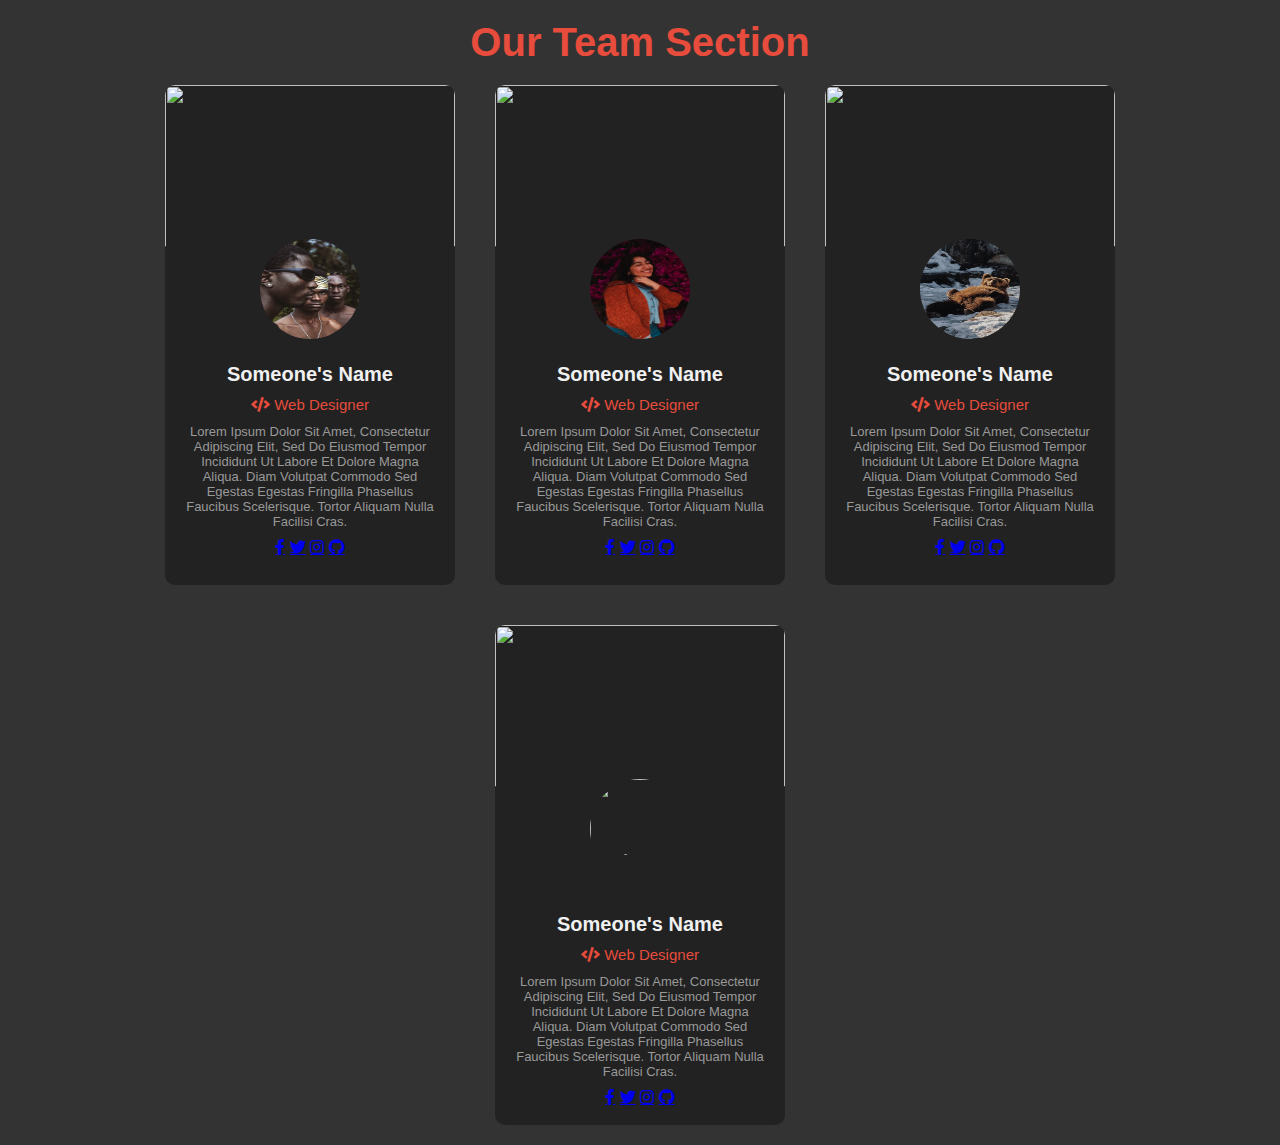
==== DuoHealthApp/OurTeam/main.html @ fdae5efe "our team" ====
<!DOCTYPE html>
<html lang="en">
<head>
    <meta charset="UTF-8">
    <meta name="viewport" content="width=device-width, initial-scale=1.0">

    <link rel="stylesheet" href="https://cdnjs.cloudflare.com/ajax/font-awesome/5.15.1/css/all.min.css">
    <link rel="stylesheet" href="https://cdnjs.cloudflare.com/ajax/libs/font-awesome/5.15.3/css/all.min.css" />
    <link rel="stylesheet" href="style.css">

    <title>Responsive Our Team Section Using Pure HTML and CSS</title>
<head>
<body>

<h1>our team section</h1>

<section class="container">

<div class="card">
    <div class="bg-image">
    <img src="bg-image.jpg" alt="">
    </div>
    <div class="pic">
        <img src="pic1.jpg" alt="">
    </div>
    <div class="info">
        <h3>someone's name</h3>
        <span> <i class="fas fa-code"></i> web designer </span>
        <p>Lorem ipsum dolor sit amet, consectetur adipiscing elit, sed do eiusmod tempor incididunt ut labore et dolore magna aliqua. Diam volutpat commodo sed egestas egestas fringilla phasellus faucibus scelerisque. Tortor aliquam nulla facilisi cras.</p>
        <div class="icons">
            <a href="#" class="fab fa-facebook-f"></a>
            <a href="#" class="fab fa-twitter"></a>
            <a href="#" class="fab fa-instagram"></a>
            <a href="#" class="fab fa-github"></a>
        </div>
    </div>
</div>

<div class="card">
    <div class="bg-image">
    <img src="bg-image.jpg" alt="">
    </div>
    <div class="pic">
        <img src="pic2.jpg" alt="">
    </div>
    <div class="info">
        <h3>someone's name</h3>
        <span> <i class="fas fa-code"></i> web designer </span>
        <p>Lorem ipsum dolor sit amet, consectetur adipiscing elit, sed do eiusmod tempor incididunt ut labore et dolore magna aliqua. Diam volutpat commodo sed egestas egestas fringilla phasellus faucibus scelerisque. Tortor aliquam nulla facilisi cras.</p>
        <div class="icons">
            <a href="#" class="fab fa-facebook-f"></a>
            <a href="#" class="fab fa-twitter"></a>
            <a href="#" class="fab fa-instagram"></a>
            <a href="#" class="fab fa-github"></a>
        </div>
    </div>
</div>

<div class="card">
    <div class="bg-image">
    <img src="bg-image.jpg" alt="">
    </div>
    <div class="pic">
        <img src="pic3.jpg" alt="">
    </div>
    <div class="info">
        <h3>someone's name</h3>
        <span> <i class="fas fa-code"></i> web designer </span>
        <p>Lorem ipsum dolor sit amet, consectetur adipiscing elit, sed do eiusmod tempor incididunt ut labore et dolore magna aliqua. Diam volutpat commodo sed egestas egestas fringilla phasellus faucibus scelerisque. Tortor aliquam nulla facilisi cras.</p>
        <div class="icons">
            <a href="#" class="fab fa-facebook-f"></a>
            <a href="#" class="fab fa-twitter"></a>
            <a href="#" class="fab fa-instagram"></a>
            <a href="#" class="fab fa-github"></a>
        </div>
    </div>
</div>

<div class="card">
    <div class="bg-image">
    <img src="bg-image.jpg" alt="">
    </div>
    <div class="pic">
        <img src="pic4.jpg" alt="">
    </div>
    <div class="info">
        <h3>someone's name</h3>
        <span> <i class="fas fa-code"></i> web designer </span>
        <p>Lorem ipsum dolor sit amet, consectetur adipiscing elit, sed do eiusmod tempor incididunt ut labore et dolore magna aliqua. Diam volutpat commodo sed egestas egestas fringilla phasellus faucibus scelerisque. Tortor aliquam nulla facilisi cras.</p>
        <div class="icons">
            <a href="#" class="fab fa-facebook-f"></a>
            <a href="#" class="fab fa-twitter"></a>
            <a href="#" class="fab fa-instagram"></a>
            <a href="#" class="fab fa-github"></a>
        </div>
    </div>
</div>

</section>

</body>
</html>
---- DuoHealthApp/OurTeam/style.css ----
*{
    margin:0; padding:0;
    box-sizing: border-box;
    text-transform: capitalize;
    transition: all .2s linear;
    font-family: Verdana, Geneva, Tahoma, sans-serif;
}

body{
    background: #333;
}

h1{
    font-size: 40px;
    margin-top: 20px;
    color: #e74c3c;
    text-align: center;
}

.container{
    display: flex;
    justify-content: center;
    flex-wrap: wrap;
}

.card{
    height: 500px;
    width: 290px;
    margin: 20px;
    box-shadow: 0 3px 5px #0000;
    border-radius: 10px;
    overflow: hidden;
    text-align: center;
    background-color: #222;
}

.card .bg-image img{
    width: 100%;
    height: 230px;
    object-fit: cover;
    clip-path: polygon(0 0, 100% 0%, 100% 70%, 45% 100%, 0 70%);
}

.card .pic img{
    width: 120px;
    height: 120px;
    border-radius: 50%;
    border: 10px solid #222;
    margin-top: -90px;
    position: relative;
}

.card .info h3{
    color: #f0f0f0;
    font-size: 20px;
    padding: 10px 0;
}

.card .info span{
    font-size: 15px;
    color: #e74c3c;
}

.card .info p{
    font-size: 13px;
    padding:10px 20px;
    color: #999;
}

.card.info .icons a{
    font-size: 20px;
    text-decoration: none;
    color: #e74c3c;
    margin-top: 20px;
    padding: 0 5px;
}

.card.info .icons a:hover{
    color:#f0f0f0; 
}
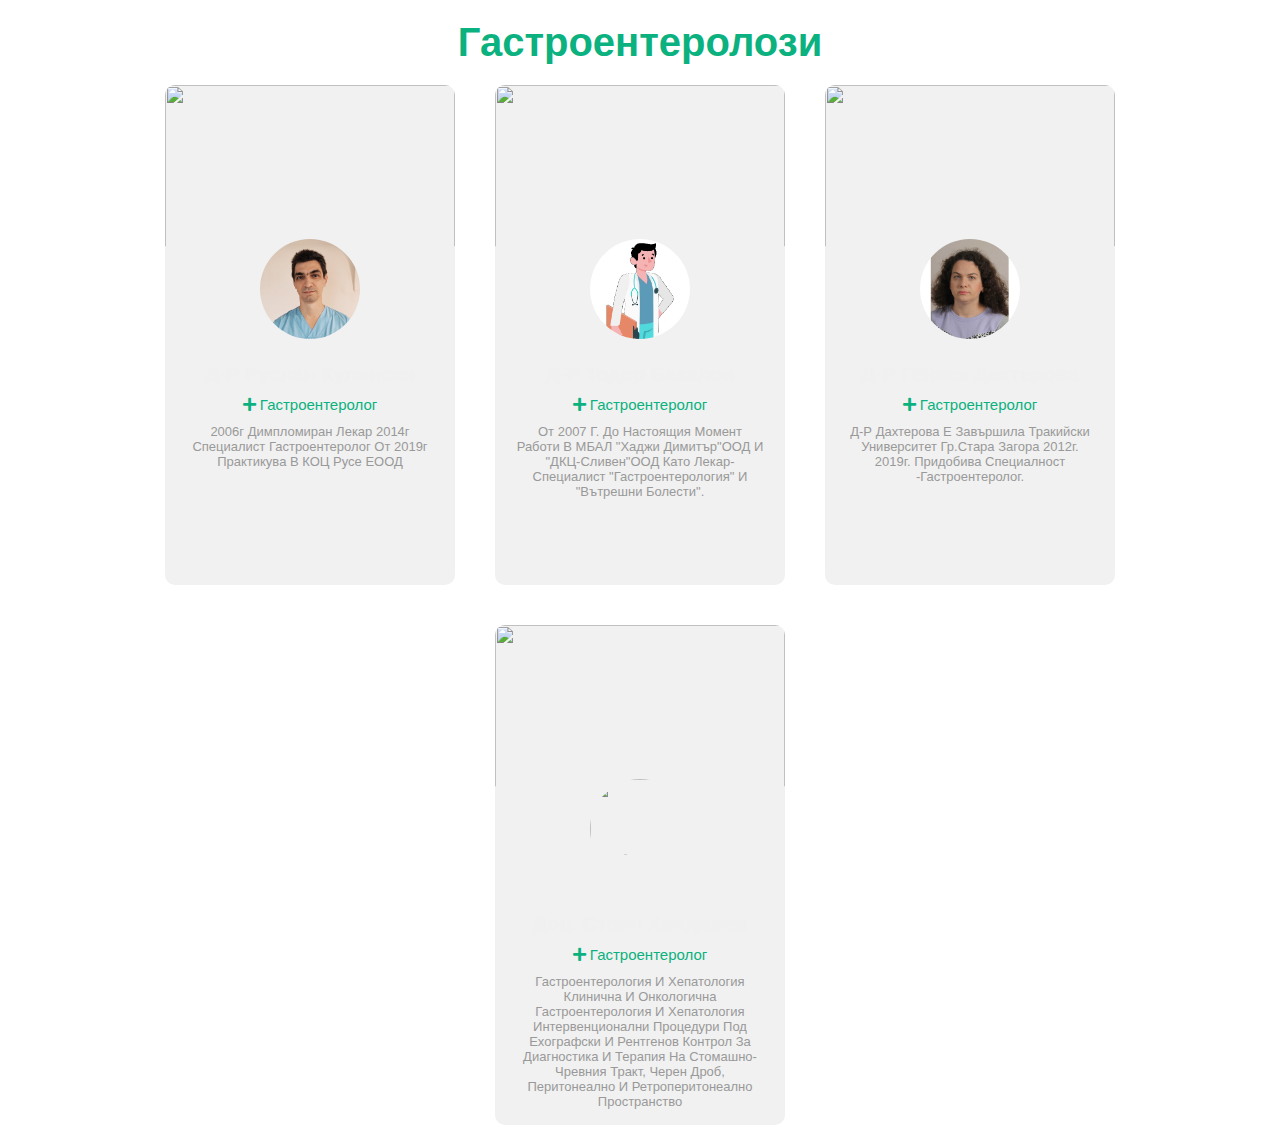
==== commit cc26ba4f: "Update docs" ====
--- a/DuoHealthApp/OurTeam/main.html
+++ b/DuoHealthApp/OurTeam/main.html
@@ -8,11 +8,11 @@
     <link rel="stylesheet" href="https://cdnjs.cloudflare.com/ajax/libs/font-awesome/5.15.3/css/all.min.css" />
     <link rel="stylesheet" href="style.css">
 
-    <title>Responsive Our Team Section Using Pure HTML and CSS</title>
+    <title>Гастроентеролози</title>
 <head>
 <body>
 
-<h1>our team section</h1>
+<h1>Гастроентеролози</h1>
 
 <section class="container">
 
@@ -24,15 +24,12 @@
         <img src="pic1.jpg" alt="">
     </div>
     <div class="info">
-        <h3>someone's name</h3>
-        <span> <i class="fas fa-code"></i> web designer </span>
-        <p>Lorem ipsum dolor sit amet, consectetur adipiscing elit, sed do eiusmod tempor incididunt ut labore et dolore magna aliqua. Diam volutpat commodo sed egestas egestas fringilla phasellus faucibus scelerisque. Tortor aliquam nulla facilisi cras.</p>
-        <div class="icons">
-            <a href="#" class="fab fa-facebook-f"></a>
-            <a href="#" class="fab fa-twitter"></a>
-            <a href="#" class="fab fa-instagram"></a>
-            <a href="#" class="fab fa-github"></a>
-        </div>
+        <h3>Д-р Руслан Кулински</h3>
+        <span> <i class="fas fa-plus"></i> Гастроентеролог </span>
+        <p>2006г димпломиран лекар
+            2014г Специалист Гастроентеролог
+            от 2019г практикува в КОЦ Русе ЕООД
+        <p>
     </div>
 </div>
 
@@ -44,15 +41,9 @@
         <img src="pic2.jpg" alt="">
     </div>
     <div class="info">
-        <h3>someone's name</h3>
-        <span> <i class="fas fa-code"></i> web designer </span>
-        <p>Lorem ipsum dolor sit amet, consectetur adipiscing elit, sed do eiusmod tempor incididunt ut labore et dolore magna aliqua. Diam volutpat commodo sed egestas egestas fringilla phasellus faucibus scelerisque. Tortor aliquam nulla facilisi cras.</p>
-        <div class="icons">
-            <a href="#" class="fab fa-facebook-f"></a>
-            <a href="#" class="fab fa-twitter"></a>
-            <a href="#" class="fab fa-instagram"></a>
-            <a href="#" class="fab fa-github"></a>
-        </div>
+        <h3>Д-р Тодор Бакалов</h3>
+        <span> <i class="fas fa-plus"></i> Гастроентеролог </span>
+        <p>От 2007 г. до настоящия момент работи в МБАЛ "Хаджи Димитър"ООД и "ДКЦ-Сливен"ООД като лекар-специалист "Гастроентерология" и "Вътрешни болести".</p>
     </div>
 </div>
 
@@ -64,15 +55,11 @@
         <img src="pic3.jpg" alt="">
     </div>
     <div class="info">
-        <h3>someone's name</h3>
-        <span> <i class="fas fa-code"></i> web designer </span>
-        <p>Lorem ipsum dolor sit amet, consectetur adipiscing elit, sed do eiusmod tempor incididunt ut labore et dolore magna aliqua. Diam volutpat commodo sed egestas egestas fringilla phasellus faucibus scelerisque. Tortor aliquam nulla facilisi cras.</p>
-        <div class="icons">
-            <a href="#" class="fab fa-facebook-f"></a>
-            <a href="#" class="fab fa-twitter"></a>
-            <a href="#" class="fab fa-instagram"></a>
-            <a href="#" class="fab fa-github"></a>
-        </div>
+        <h3>Д-р Геника Дахтерова</h3>
+        <span> <i class="fas fa-plus"></i> Гастроентеролог </span>
+        <p>Д-р Дахтерова е завършила Тракийски университет  гр.Стара Загора 2012г.
+            2019г. придобива специалност -гастроентеролог.
+        </p>
     </div>
 </div>
 
@@ -84,15 +71,11 @@
         <img src="pic4.jpg" alt="">
     </div>
     <div class="info">
-        <h3>someone's name</h3>
-        <span> <i class="fas fa-code"></i> web designer </span>
-        <p>Lorem ipsum dolor sit amet, consectetur adipiscing elit, sed do eiusmod tempor incididunt ut labore et dolore magna aliqua. Diam volutpat commodo sed egestas egestas fringilla phasellus faucibus scelerisque. Tortor aliquam nulla facilisi cras.</p>
-        <div class="icons">
-            <a href="#" class="fab fa-facebook-f"></a>
-            <a href="#" class="fab fa-twitter"></a>
-            <a href="#" class="fab fa-instagram"></a>
-            <a href="#" class="fab fa-github"></a>
-        </div>
+        <h3>Доц. Стоян Ханджиев</h3>
+        <span> <i class="fas fa-plus"></i> Гастроентеролог </span>
+        <p>Гастроентерология и хепатология
+            Клинична и онкологична гастроентерология и хепатология
+           Интервенционални процедури под ехографски и рентгенов контрол за диагностика и терапия на стомашно-чревния тракт, черен дроб, перитонеално и ретроперитонеално пространство</p>
     </div>
 </div>
 
--- a/DuoHealthApp/OurTeam/style.css
+++ b/DuoHealthApp/OurTeam/style.css
@@ -7,13 +7,13 @@
 }
 
 body{
-    background: #333;
+    background: #ffffff;
 }
 
 h1{
     font-size: 40px;
     margin-top: 20px;
-    color: #e74c3c;
+    color: #0BB17E;
     text-align: center;
 }
 
@@ -31,7 +31,7 @@
     border-radius: 10px;
     overflow: hidden;
     text-align: center;
-    background-color: #222;
+    background-color: #f1f1f1;
 }
 
 .card .bg-image img{
@@ -45,7 +45,7 @@
     width: 120px;
     height: 120px;
     border-radius: 50%;
-    border: 10px solid #222;
+    border: 10px solid #f1f1f1;
     margin-top: -90px;
     position: relative;
 }
@@ -58,23 +58,11 @@
 
 .card .info span{
     font-size: 15px;
-    color: #e74c3c;
+    color: #0BB17E;
 }
 
 .card .info p{
     font-size: 13px;
     padding:10px 20px;
     color: #999;
-}
-
-.card.info .icons a{
-    font-size: 20px;
-    text-decoration: none;
-    color: #e74c3c;
-    margin-top: 20px;
-    padding: 0 5px;
-}
-
-.card.info .icons a:hover{
-    color:#f0f0f0; 
 }